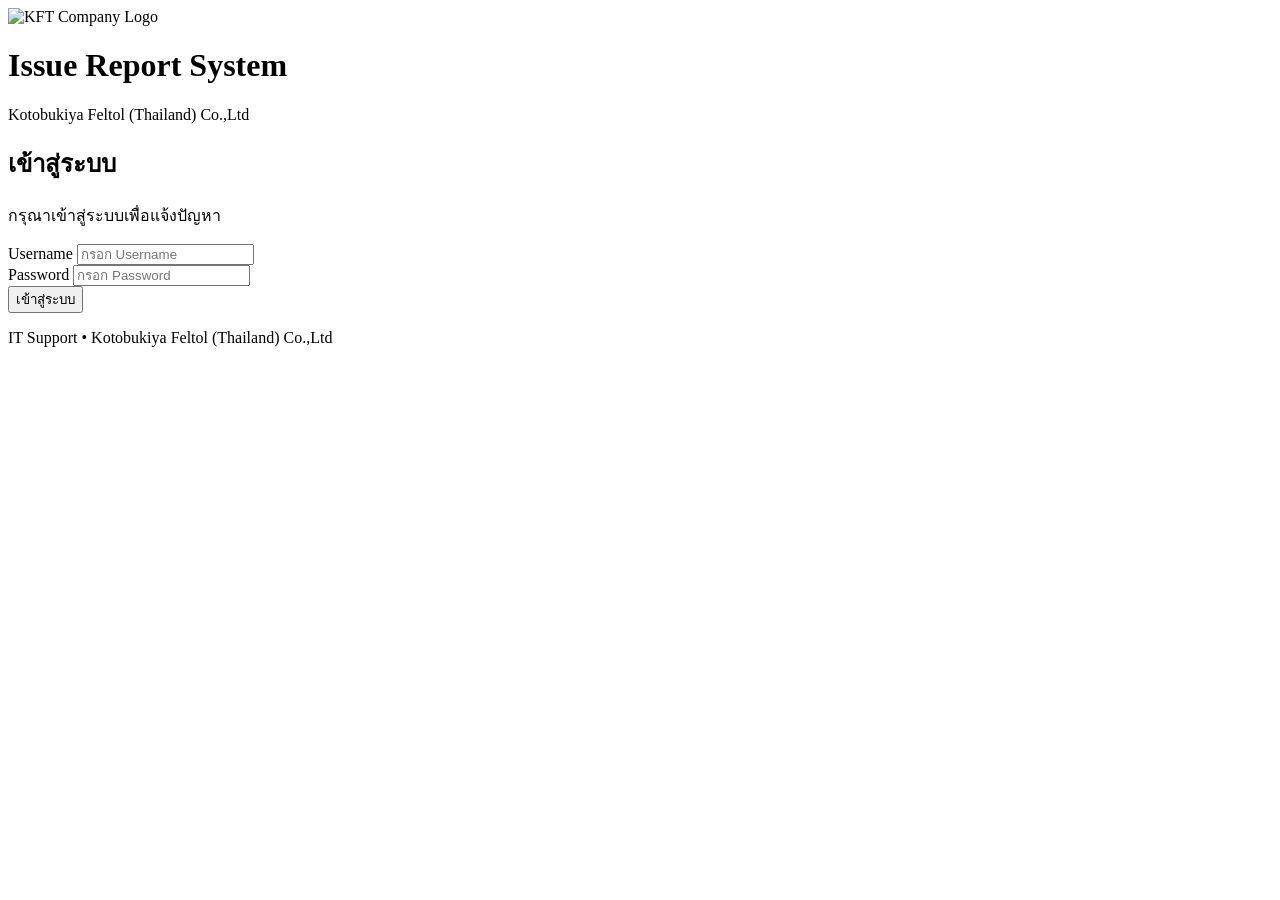
==== index.html @ f464b7b2 "Add files via upload" ====
<!DOCTYPE html>
<html lang="th">

<head>
    <meta charset="UTF-8">

    <meta
        name="viewport"
        content="width=device-width, initial-scale=1.0"
    >

    <title>เข้าสู่ระบบ | Issue Report System</title>
    <link
        rel="icon"
        type="image/png"
        href="images/logoweb.png"
>   
    <link rel="stylesheet" href="css/login.css">
</head>

<body>

    <main>

        <!-- ส่วนหัวระบบ -->
        <header>

            <img
                src="images/logo.png"
                alt="KFT Company Logo"
                width="150"
            >

            <h1>Issue Report System</h1>

            <p>
                Kotobukiya Feltol (Thailand) Co.,Ltd
            </p>

        </header>


        <!-- Login Form -->
        <section>

            <h2>เข้าสู่ระบบ</h2>

            <p>
                กรุณาเข้าสู่ระบบเพื่อแจ้งปัญหา
            </p>


            <form id="loginForm">

                <div>
                    <label for="username">
                        Username
                    </label>

                    <input
                        type="text"
                        id="username"
                        name="username"
                        placeholder="กรอก Username"
                        autocomplete="username"
                        required
                    >
                </div>


                <div>
                    <label for="password">
                        Password
                    </label>

                    <input
                        type="password"
                        id="password"
                        name="password"
                        placeholder="กรอก Password"
                        autocomplete="current-password"
                        required
                    >
                </div>


                <button
                    type="submit"
                    id="loginButton"
                >
                    เข้าสู่ระบบ
                </button>

            </form>

        </section>


        <!-- Footer -->
        <footer>

            <p>
                IT Support • Kotobukiya Feltol (Thailand) Co.,Ltd
            </p>

        </footer>

    </main>


    <script src="js/login.js"></script>

</body>

</html>
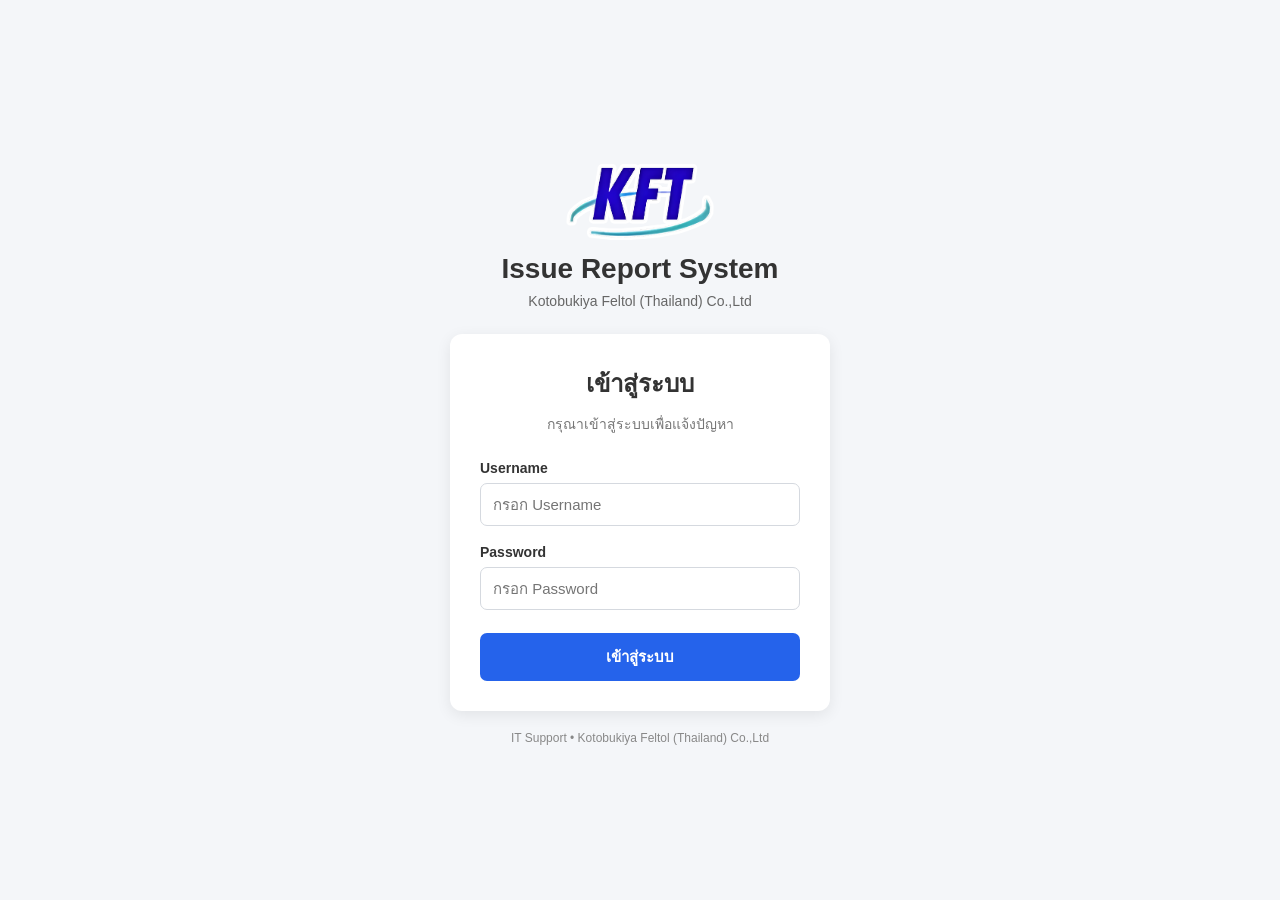
==== commit e64da8f2: "Fix asset paths for GitHub Pages login" ====
--- a/index.html
+++ b/index.html
@@ -13,9 +13,9 @@
     <link
         rel="icon"
         type="image/png"
-        href="images/logoweb.png"
+        href="logoweb.png"
 >   
-    <link rel="stylesheet" href="css/login.css">
+    <link rel="stylesheet" href="login.css">
 </head>
 
 <body>
@@ -26,7 +26,7 @@
         <header>
 
             <img
-                src="images/logo.png"
+                src="logo.png"
                 alt="KFT Company Logo"
                 width="150"
             >
@@ -108,7 +108,7 @@
     </main>
 
 
-    <script src="js/login.js"></script>
+    <script src="login.js"></script>
 
 </body>
 
--- a/login.css
+++ b/login.css
@@ -0,0 +1,206 @@
+/* =========================
+   Reset
+========================= */
+
+* {
+    margin: 0;
+    padding: 0;
+    box-sizing: border-box;
+}
+
+
+/* =========================
+   Body
+========================= */
+
+body {
+    font-family: Arial, sans-serif;
+    background: #f4f6f9;
+    color: #333;
+
+    min-height: 100vh;
+
+    display: flex;
+    justify-content: center;
+    align-items: center;
+}
+
+
+/* =========================
+   Main
+========================= */
+
+main {
+    width: 100%;
+    max-width: 420px;
+    padding: 20px;
+}
+
+
+/* =========================
+   Header
+========================= */
+
+header {
+    text-align: center;
+    margin-bottom: 25px;
+}
+
+header h1 {
+    font-size: 28px;
+    margin-bottom: 8px;
+}
+
+header p {
+    color: #666;
+    font-size: 14px;
+}
+
+
+/* =========================
+   Login Section
+========================= */
+
+section {
+    background: #ffffff;
+
+    padding: 30px;
+
+    border-radius: 12px;
+
+    box-shadow:
+        0 4px 15px rgba(0, 0, 0, 0.08);
+}
+
+section h2 {
+    text-align: center;
+    margin-bottom: 10px;
+}
+
+section > p {
+    text-align: center;
+    color: #777;
+    font-size: 14px;
+    margin-bottom: 25px;
+}
+
+
+/* =========================
+   Form
+========================= */
+
+form {
+    display: flex;
+    flex-direction: column;
+    gap: 18px;
+}
+
+
+/* =========================
+   Form Group
+========================= */
+
+form div {
+    display: flex;
+    flex-direction: column;
+    gap: 7px;
+}
+
+label {
+    font-size: 14px;
+    font-weight: bold;
+}
+
+
+/* =========================
+   Input
+========================= */
+
+input {
+    width: 100%;
+
+    padding: 12px;
+
+    border: 1px solid #d5d9df;
+    border-radius: 7px;
+
+    font-size: 15px;
+
+    outline: none;
+
+    transition: 0.2s;
+}
+
+input:focus {
+    border-color: #2563eb;
+}
+
+
+/* =========================
+   Login Button
+========================= */
+
+button {
+    width: 100%;
+
+    padding: 12px;
+
+    margin-top: 5px;
+
+    border: none;
+    border-radius: 7px;
+
+    background: #2563eb;
+    color: #ffffff;
+
+    font-size: 15px;
+    font-weight: bold;
+
+    cursor: pointer;
+
+    transition: 0.2s;
+}
+
+button:hover {
+    background: #1d4ed8;
+}
+
+/* ปุ่มออกจากระบบ */
+#logoutButton {
+    position: fixed;
+    top: 20px;
+    right: 25px;
+
+    width: auto;
+    padding: 7px 12px;
+
+    border: 1px solid #d5d9df;
+    border-radius: 6px;
+
+    background: #ffffff;
+    color: #555;
+
+    font-size: 12px;
+    font-weight: normal;
+
+    cursor: pointer;
+    box-shadow: none;
+}
+
+#logoutButton:hover {
+    background: #f4f6f9;
+    color: #2563eb;
+}
+/* =========================
+   Footer
+========================= */
+
+footer {
+    text-align: center;
+
+    margin-top: 20px;
+
+    color: #888;
+
+    font-size: 12px;
+}
